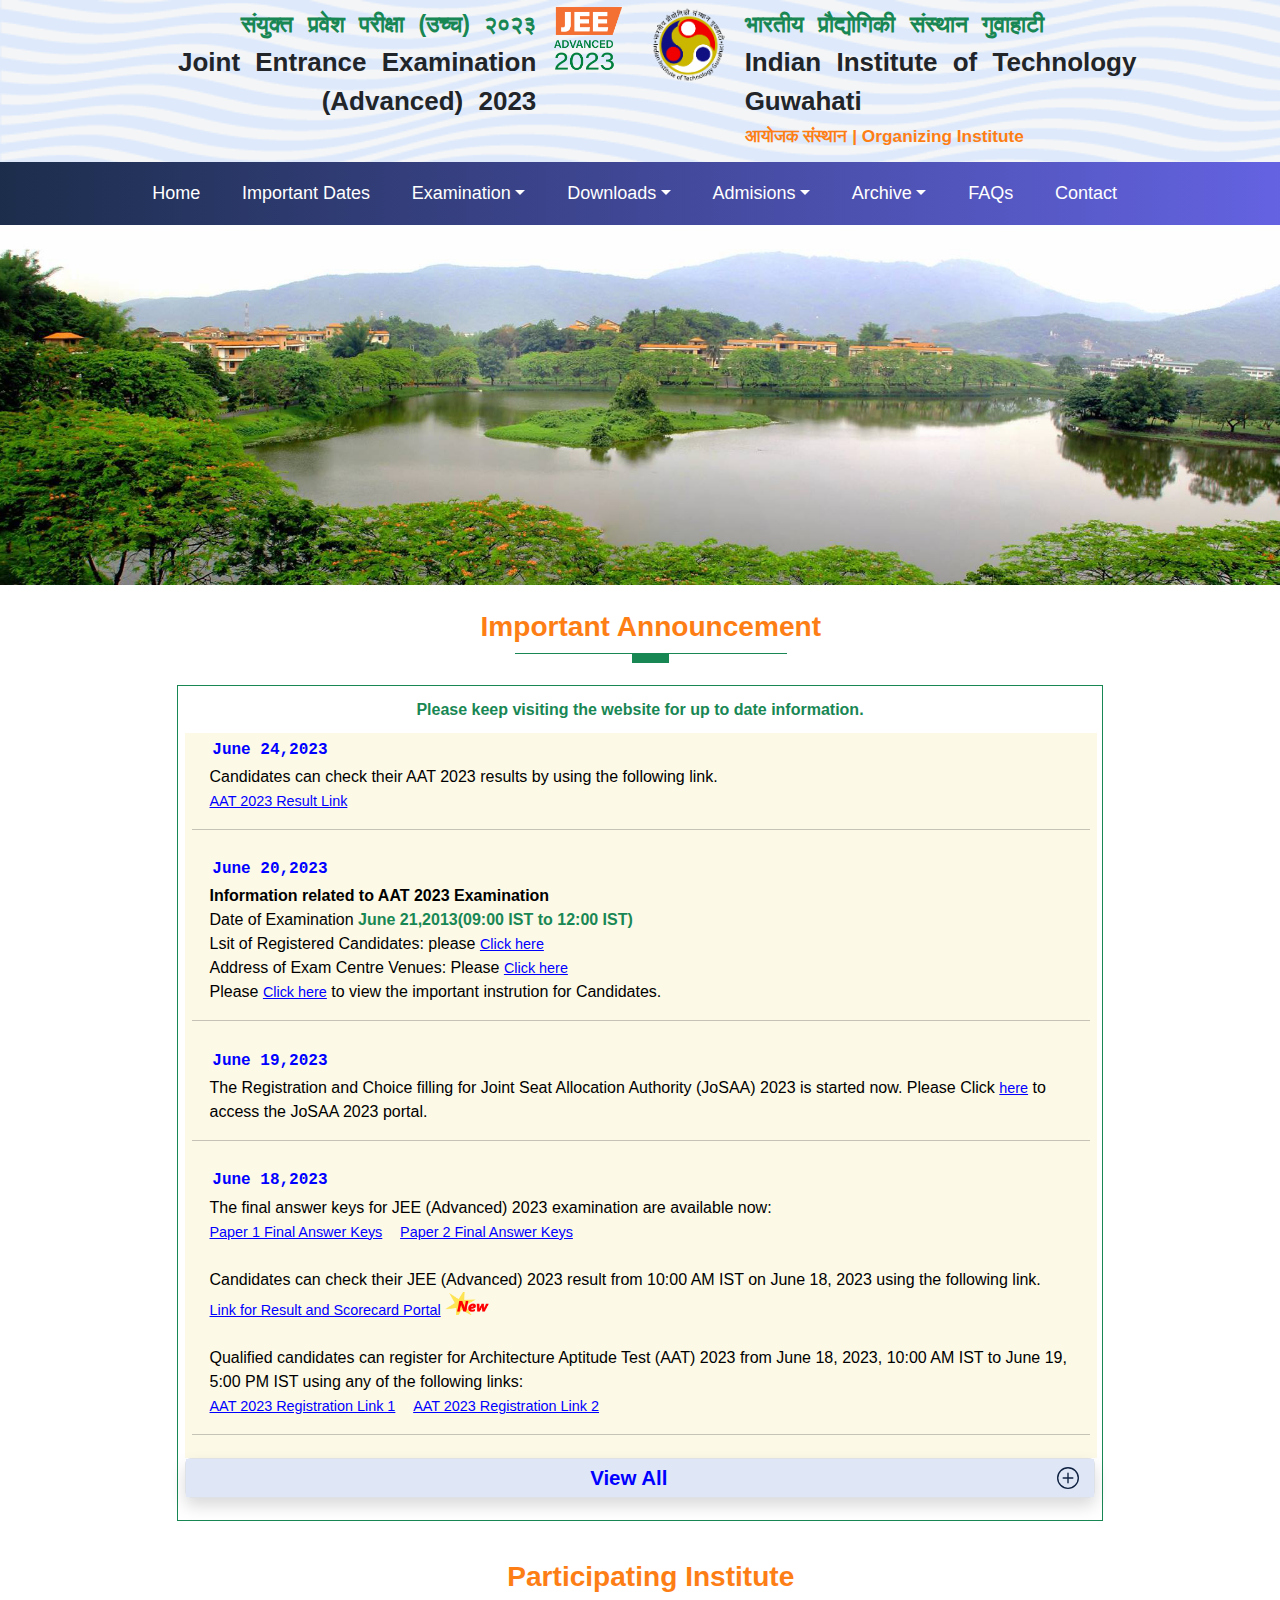
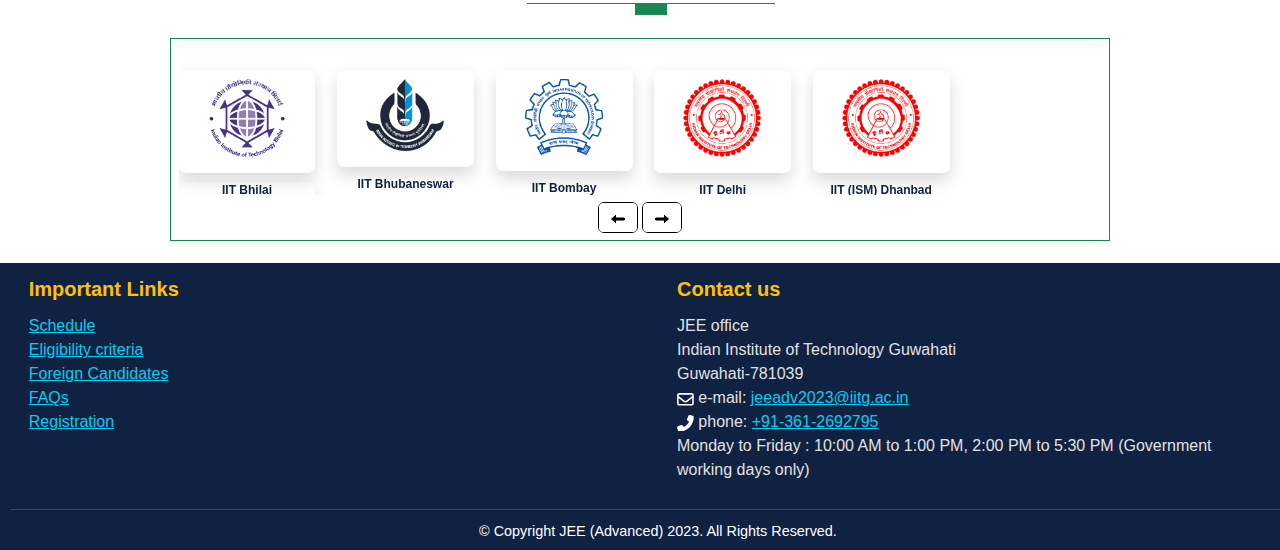
==== index.html @ 16ea44d3 "Add files via upload" ====
<!DOCTYPE html>
<html lang="en">
<head>
    <meta charset="UTF-8">
    <meta name="viewport" content="width=device-width, initial-scale=1.0">
    <title>JEE (Advanced) 2023</title>
    <link rel="icon" href="./assest/JEEAdv2023Logo.png">
    <link rel="stylesheet" href="home_date_contact.css" >
    <link rel="stylesheet" href="fontawesome.min.css">
    <!-- <link rel="stylesheet" href="style.css"> -->
</head>
<body>
    <section class="header">
        <div class="container container-bg">
            <div class="row row-1 pos">


                <div class="col-1">
                    <div class="col-1-ele">

                        <div class="col-11">
                            <div class="content">
                                <div class="row-content top">
                                    <span> संयुक्त प्रवेश परीक्षा (उच्च) २०२३ </span>
                                </div>
                                <div class="row-content bot">
                                    Joint Entrance Examination (Advanced) 2023
                                </div>
                                <div class="row-content-1 colour"><span></span></div>
                            </div>
                        </div>

                        <div class="header-logo flex-grow">
                            <img src="./assest/JEEAdv2023Logo.png" alt="Jee-Adv-2023" class="img-logo image-f">
                        </div>

                    </div>
                </div>



                <div class="col-1"> 
                    <div class="col-1-ele">
                        <div class="header-logo flex-grow">
                            <img src="./assest/iitg.png" alt="IIT Guwahati" class="img-logo image-f">
                        </div>

                        <div class="col-11">
                            <div class="content content-start">
                                <div class="row-content top">
                                    <span>भारतीय प्रौद्योगिकी संस्थान गुवाहाटी</span>
                                </div>
                                <div class="row-content bot">
                                    Indian Institute of Technology Guwahati
                                </div>
                                <div class="row-content-1 colour">
                                    <span>
                                        आयोजक संस्थान |
                                    </span>
                                    <span>
                                        Organizing Institute 
                                    </span>
                                </div>
                            </div>
                        </div>

                    </div>
                </div>


            </div>
        </div>
    </section>

<!-- navigation bar -->

    <nav class="navbar nav">
        <div class="container">
            <!-- <button>
                <span></span>
                <span>Menu</span>
            </button> -->

            <div class="navbar_element">
                <ul class="navbar_content">
                    <li class="nav-item no-drop">
                        <a href="./" role="link">Home</a>
                    </li>
                    <li class="nav-item no-drop">
                        <a href="./Important_dates." role="link">Important Dates</a>
                    </li>
                    <li  class="dropdown nav-item">
                        <a href="" role="link" class="drop-a">Examination</a>
                    </li>
                    <li  class="dropdown nav-item">
                        <a href="" role="link" class="drop-a">Downloads</a>
                    </li>
                    <li  class="dropdown nav-item">
                        <a href="" role="link"  class="drop-a">Admisions</a>
                    </li>
                    <li  class="dropdown nav-item">
                        <a href="" role="link"  class="drop-a">Archive</a>
                    </li>
                    <li class="nav-item">
                        <a href="" role="link">FAQs</a>
                    </li>
                    <li class="nav-item">
                        <a href="./contact" role="link">Contact</a>
                    </li>
                </ul>
            </div>
        </div>
    </nav>

    <!-- image -->
    <section class="iit-tour">
        <div class="iit-tour tour-img"></div>
    </section>

    <!-- announcement section-->
    <section class="announcement p">
        <div class="container1 con con2">

            <div class="row">
                <h4 class="container-text">Important Announcement</h4>
                <div class="underline"></div>
            </div>

            <div class="row center">
                <div class="col-2">
                    <div class="col-div pad bg-colour">


                        <div class="info-1 bold">
                            <p class="text-center">Please keep visiting the website for up to date information.</p>
                        </div>


                        <div class="pad info fa-square-check  fa-solid">
                            <span class="bold bg-span">June 24,2023</span>
                            <div class="announceent-info">
                                
                            Candidates can check their AAT 2023 results by using the following link. 
                            <br>
                            <a href="#" role="link" class="text-color">AAT 2023 Result Link</a>
                            </div>
                            <hr>
                        </div>


                        <div class="pad info fa-square-check  fa-solid">
                            <span class="bold bg-span">June 20,2023</span>
                            <div class="announceent-info">
                                <b>Information related to AAT 2023 Examination</b>
                                <br>Date of Examination
                                <span class="info-2-colour text-center bold">June 21,2013(09:00 IST to 12:00 IST)</span>
                                <br>Lsit of Registered Candidates: please
                                <a href="#"class="text-color">Click here</a>
                                <br>
                                Address of Exam Centre Venues: Please 
                                <a href=""class="text-color">Click here</a>
                                <br>
                                <div>Please
                                    <a href=""class="text-color">Click here</a>
                                    to view the important instrution for Candidates.
                                </div>
                            </div>
                            <hr>
                        </div>


                        <div class="pad info info fa-square-check  fa-solid">
                            <span class="bold bg-span">June 19,2023</span>
                            <div class="announceent-info">      
                        The Registration and Choice filling for Joint Seat Allocation Authority (JoSAA) 2023 is started now. Please Click
                                <a href="#" role="link"class="text-color">here</a>
                                to access the JoSAA 2023 portal.
                                <br>
                            </div>
                            <hr>
                        </div>


                        <div class="pad info info fa-square-check fa-solid">
                            <span class="bold bg-span">June 18,2023</span>
                            <div class="announceent-info">
                                The final answer keys for JEE (Advanced) 2023 examination are available now: 
                            <br>
                            <a href="#"class="text-color">Paper 1 Final Answer Keys</a>
                            &nbsp;&nbsp;
                            <a href="#"class="text-color">Paper 2 Final Answer Keys</a>
                            <br>
                            <br>
                            Candidates can check their JEE (Advanced) 2023 result from 10:00 AM IST on June 18, 2023 using the following link. 
                            <br>
                            <a href="#"class="text-color">Link for Result and Scorecard Portal</a>
                            <img src="./assest/new1.jpg" alt="NEW" class="new-img">
                            <br>
                            <br>
                            Qualified candidates can register for Architecture Aptitude Test (AAT) 2023 from June 18, 2023, 10:00 AM IST to June 19, 5:00 PM IST using any of the following links: 
                            <br>
                            <a href="#"class="text-color">AAT 2023 Registration Link 1</a>
                            &nbsp;&nbsp;
                            <a href="#"class="text-color">AAT 2023 Registration Link 2</a>
                            <br>
                            </div>
                            <hr>
                        </div>


                        <div class="blink">
                            <div class="blink-item"> 
                                <h2 class="blink-text">
                                    <button class="bold blink-content">
                                        <div class="text-color text-center bold view">View All</div>
                                    </button>
                                </h2>
                                <!-- <div></div> -->
                            </div>
                        </div>


                    </div>
                </div>
            </div>
        </div>
    </section>

    <!-- iit info -->
    <section class="announcement pb" id="ALL-iit">
        <div class="container1 con2 con">
            <div class="row">
                <h4 class="container-text">Participating Institute</h4>
                <div class="underline1"></div>
            </div>
            <div class="row center mar">
                <div class="col-2">
                    <div class=" row pad bg-colour img-div">
                        <div class="iit-img">
                            <div class="iit-img-inner">
                                <!--  ITEM 1-->
                                <div class="shift active">
                                    <div class="row text-center mg">
                                        
                                        <div class="colunm">
                                            <div class="portfolio-box ">
                                                <img src="./assest/iit logo/IITBhilai-p-500.png" loading="lazy" class="iit-image" alt="IIT Bhilai" title="IIT Bhilai">
                                            </div>
                                        
                                            <div class="portfolio-full">
                                                <a href="https://www.iitbhilai.ac.in/" target="_blank" class="iit-name">IIT Bhilai</a>
                                            </div>
                                        </div>
                                        <div class="colunm">
                                            <div class="portfolio-box ">
                                                <img src="./assest/iit logo/IITBBS-p-500.png" loading="lazy" class="iit-image" alt="IIT Bhubaneswar" title="IIT Bhubaneswar">
                                            </div>
                                        
                                            <div class="portfolio-full">
                                                <a href="https://www.iitbbs.ac.in/" target="_blank" class="iit-name">IIT Bhubaneswar</a>
                                            </div>
                                        </div>
                                        <div class="colunm">
                                            <div class="portfolio-box ">
                                                <img src="./assest/iit logo/iitB.png" loading="lazy" class="iit-image mx-auto d-block" alt="IIT Bombay" title="IIT Bombay">
                                            </div>
                                            
                                            <div class="portfolio-full">
                                                <a href="http://www.iitb.ac.in/" target="_blank" class="iit-name">IIT Bombay</a>
                                            </div>
    
                                        </div>
                                        <div class="colunm">
                                            <div class="portfolio-box ">
                                                <img src="./assest/iit logo/IITD-p-500.png" loading="lazy" class="iit-image" alt="IIT Delhi" title="IIT Delhi">
                                            </div>
                                        
                                            <div class="portfolio-full">
                                                <a href="http://www.iitd.ac.in/" target="_blank" class="iit-name">IIT Delhi</a>
                                            </div>
                                        </div>
                                        <div class="colunm">
                                            <div class="portfolio-box ">
                                                <img src="./assest/iit logo/IITD-p-500.png" loading="lazy" class="iit-image" alt="IIT ISM Dhanbad" title="IIT ISM Dhanbad">
                                            </div>
                                            
                                            <div class="portfolio-full">
                                                <a href="https://www.iitism.ac.in/" target="_blank" class="iit-name">IIT (ISM) Dhanbad</a>
                                            </div>
                                        </div>
                                        <div class="colunm">
                                            <div class="portfolio-box ">
                                                <img src="./assest/iit logo/IITDh-p-500.png" loading="lazy" class="iit-image" alt="IIT Dharwad" title="IIT Dharwad">
                                            </div>
    
                                            <div class="portfolio-full">
                                                <a href="https://www.iitdh.ac.in/" target="_blank" class="iit-name">IIT Dharwad</a>
                                            </div>
                                        </div>
                                    </div>
                                </div>
    
                                <!--  ITEM 2-->
                                <div class="shift">
                                    <div class="row  text-center mg">
                                        
                                        <div class="colunm">
                                            <div class="portfolio-box ">
                                                <img src="./assest/iit logo/Gandhinagar-p-500.png" loading="lazy" class="iit-image" alt="IIT Gandhinagar" title="IIT Gandhinagar">
                                            </div>
    
                                            <div class="portfolio-full">
                                                <a href="https://www.iitgn.ac.in/" target="_blank" class="iit-name">IIT Gandhinagar</a>
                                            </div>
                                        </div>
                                        <div class="colunm">
                                            <div class="portfolio-box ">
                                                <img src="./assest/iit logo/IITGoa-p-500.png" loading="lazy" class="iit-image" alt="IIT Goa" title="IIT Goa">
                                            </div>
    
                                            <div class="portfolio-full">
                                                <a href="https://www.iitgoa.ac.in/" target="_blank" class="iit-name">IIT Goa</a>
                                            </div>
                                        </div>
                                        <div class="colunm">
                                            <div class="portfolio-box ">
                                                <img src="./assest/iit logo/IITG_logo-p-500.png" loading="lazy" class="iit-image" alt="IIT Guwahati" title="IIT Guwahati">
                                            </div>
    
                                            <div class="portfolio-full">
                                                <a href="https://www.iitg.ac.in/" target="_blank" class="iit-name">IIT Guwahati</a><br><span>(Organizing Institute)</span>
                                            </div>
                                        </div>
                                        <div class="colunm">
                                            <div class="portfolio-box ">
                                                <img src="./assest/iit logo/IITH-p-500.png" loading="lazy" class="iit-image" alt="IIT Hyderabad" title="IIT Hyderabad">
                                            </div>
    
                                            <div class="portfolio-full">
                                                <a href="https://www.iith.ac.in/" target="_blank" class="iit-name">IIT Hyderabad</a>
                                            </div>
                                        </div>
                                        <div class="colunm">
                                            <div class="portfolio-box ">
                                                <img src="./assest/iit logo/IITI-p-500.png" loading="lazy" class="iit-image" alt="IIT Indore" title="IIT Indore">
                                            </div>
    
                                            <div class="portfolio-full">
                                                <a href="https://www.iiti.ac.in/" target="_blank" class="iit-name">IIT Indore</a>
                                            </div>
                                        </div>
                                        <div class="colunm">
                                            <div class="portfolio-box  "> <img src="./assest/iit logo/IITJMU-p-500.png" loading="lazy" class="iit-image" alt="IIT Jammu" title="IIT Jammu">
                                            </div>
                                            
                                            <div class="portfolio-full">
                                                <a href="https://www.iitjammu.ac.in/" target="_blank" class="iit-name">IIT Jammu</a>
                                            </div>
                                        </div>
    
                                    </div>
                                </div>
    
                                <!--  ITEM 3-->
                                <div class="shift">
                                    <div class="row  text-center mg">
                                        
                                        <div class="colunm">
                                            <div class="portfolio-box ">
                                                <img src="./assest/iit logo/IITJ-p-500.png" loading="lazy" class="iit-image" alt="IIT Jodhpur" title="IIT Jodhpur">
                                            </div>
                                            
                                            <div class="portfolio-full">
                                                <a href="http://www.iitj.ac.in/" target="_blank" class="iit-name">IIT Jodhpur</a>
                                            </div>
                                        </div>
                                        <div class="colunm">
                                            <div class="portfolio-box ">
                                                <img src="./assest/iit logo/IITK-p-500.png" loading="lazy" class="iit-image" alt="IIT Kanpur" title="IIT Kanpur">
                                            </div>
                                            
                                            <div class="portfolio-full">
                                                <a href="https://www.iitk.ac.in/" target="_blank" class="iit-name">IIT Kanpur</a>
                                            </div>
                                        </div>
                                        <div class="colunm">
                                            <div class="portfolio-box ">
                                                <img src="./assest/iit logo/IITKGP-p-500.png" loading="lazy" class="iit-image" alt="IIT Kharagpur" title="IIT Kharagpur">
                                            </div>
                                            
                                            <div class="portfolio-full">
                                                <a href="http://www.iitkgp.ac.in/" target="_blank" class="iit-name">IIT Kharagpur</a>
                                            </div>
                                        </div>
                                        <div class="colunm">
                                            <div class="portfolio-box ">
                                                <img src="./assest/iit logo/IITM-p-500.png" loading="lazy" class="iit-image" alt="IIT Madras" title="IIT Madras">
                                            </div>
                                            
                                            <div class="portfolio-full">
                                                <a href="https://www.iitm.ac.in/" target="_blank" class="iit-name">IIT Madras</a>
                                            </div>
                                        </div>
                                        <div class="colunm">
                                            <div class="portfolio-box ">
                                                <img src="./assest/iit logo/IITMandi-p-500.png" loading="lazy" class="iit-image" alt="IIT Mandi" title="IIT Mandi">
                                            </div>
                                            
                                            <div class="portfolio-full">
                                                <a href="https://www.iitmandi.ac.in/" target="_blank" class="iit-name">IIT Mandi</a>
                                            </div>
                                        </div>
                                        <div class="colunm">
                                            <div class="portfolio-box ">
                                                <img src="./assest/iit logo/IITPKD-p-500.png" loading="lazy" class="iit-image" alt="IIT Palakkad" title="IIT Palakkad">
                                            </div>
                                            
                                            <div class="portfolio-full">
                                                <a href="https://www.iitpkd.ac.in/" target="_blank" class="iit-name">IIT Palakkad</a>
                                            </div>
                                        </div>
                                    </div>
                                </div>
    
                                <!--  ITEM 4-->
                                <div class="shift">
                                    <div class="row  text-center mg">
                                        
                                        <div class="colunm">
                                            <div class="portfolio-box ">
                                                <img src="./assest/iit logo/IITP-p-500.png" loading="lazy" class="iit-image" alt="IIT Patna" title="IIT Patna">
                                            </div>
                                            
                                            <div class="portfolio-full">
                                                <a href="https://www.iitp.ac.in/" target="_blank" class="iit-name">IIT Patna</a>
                                            </div>
                                        </div>
                                        <div class="colunm">
                                            <div class="portfolio-box ">
                                                <img src="./assest/iit logo/IITR-p-500.png" loading="lazy" class="iit-image" alt="IIT Roorkee" title="IIT Roorkee">
                                            </div>
                                            
                                            <div class="portfolio-full">
                                                <a href="https://www.iitr.ac.in/" target="_blank" class="iit-name">IIT Roorkee</a>
                                            </div>
                                        </div>
                                        <div class="colunm">
                                            <div class="portfolio-box ">
                                                <img src="./assest/iit logo/IITRPR-p-500.png" loading="lazy" class="iit-image" alt="IIT Ropar" title="IIT Ropar">
                                            </div>
                                            
                                            <div class="portfolio-full">
                                                <a href="https://www.iitrpr.ac.in/" target="_blank" class="iit-name">IIT Ropar</a>
                                            </div>
                                        </div>
                                        <div class="colunm">
                                            <div class="portfolio-box ">
                                                <img src="./assest/iit logo/IITTP-p-500.png" loading="lazy" class="iit-image" alt="IIT Tirupati" title="IIT Tirupati">
                                            </div>
                                            
                                            <div class="portfolio-full">
                                                <a href="https://www.iittp.ac.in/" target="_blank" class="iit-name">IIT Tirupati</a>
                                            </div>
                                        </div>
                                        <div class="colunm">
                                            <div class="portfolio-box ">
                                                <img src="./assest/iit logo/IITBHU-p-500.png" loading="lazy" class="iit-image" alt="IIT Banaras Hindu University" title="IIT Banaras Hindu University">
                                            </div>
    
                                            <div class="portfolio-full">
                                                <a href="https://iitbhu.ac.in/" target="_blank" class="iit-name">IIT (BHU) Varanasi</a>
                                            </div>
                                        </div>
                                    </div>
                                </div>
    
                            </div>
                            <div class="arr text-center">
                                <button class="button">
                                    <img src="./assest/left-long-solid.svg" alt="" style="width: 13.5px; height: 14px; vertical-align: middle;">
                                </button>
                                <button class="button">
                                    <img src="./assest/right-long-solid.svg" alt="" style="width: 13.5px; height: 14px; vertical-align: middle;">
                                </button>
                            </div>
                        </div>
                    </div>
                </div>
            </div>
        </div>
    </section>


    <!-- footer -->
    <section class="footer"> 
        <div class="container" style="background-color: #102242;">
            <div class="row a">
                <div class="pad colunm1">
                    <div class="footer-con bold">Important Links</div>
                    <div class="fotter-con a">
                        <a href="#" class="footer-text">Schedule</a>
                        <br>
                        <a href="#" class="footer-text">Eligibility criteria</a>
                        <br>
                        <a href="#" class="footer-text">Foreign Candidates</a>
                        <br>
                        <a href="#" class="footer-text">FAQs</a>
                        <br>
                        <a href="#" class="footer-text">Registration</a>
                    </div>
                </div>
                <div class="pad colunm1">
                    <div class="footer-con bold">Contact us</div>
                 <div class="fotter-con2">
                    JEE office
                    <br>
                    Indian Institute of Technology Guwahati
                    <br>
                    Guwahati-781039
                    <br>
                    <span>
                        <svg class="svg" xmlns="http://www.w3.org/2000/svg" height="1em" viewBox="0 0 512 512"><path d="M64 112c-8.8 0-16 7.2-16 16v22.1L220.5 291.7c20.7 17 50.4 17 71.1 0L464 150.1V128c0-8.8-7.2-16-16-16H64zM48 212.2V384c0 8.8 7.2 16 16 16H448c8.8 0 16-7.2 16-16V212.2L322 328.8c-38.4 31.5-93.7 31.5-132 0L48 212.2zM0 128C0 92.7 28.7 64 64 64H448c35.3 0 64 28.7 64 64V384c0 35.3-28.7 64-64 64H64c-35.3 0-64-28.7-64-64V128z"/></svg>
                        e-mail:
                    </span>
                    <a href="#" class="footer-text">jeeadv2023@iitg.ac.in</a>
                    <br>
                    <span>
                        <svg class="svg" xmlns="http://www.w3.org/2000/svg" height="1em" viewBox="0 0 512 512"><!--! Font Awesome Free 6.4.2 by @fontawesome - https://fontawesome.com License - https://fontawesome.com/license (Commercial License) Copyright 2023 Fonticons, Inc. --><path d="M347.1 24.6c7.7-18.6 28-28.5 47.4-23.2l88 24C499.9 30.2 512 46 512 64c0 247.4-200.6 448-448 448c-18 0-33.8-12.1-38.6-29.5l-24-88c-5.3-19.4 4.6-39.7 23.2-47.4l96-40c16.3-6.8 35.2-2.1 46.3 11.6L207.3 368c70.4-33.3 127.4-90.3 160.7-160.7L318.7 167c-13.7-11.2-18.4-30-11.6-46.3l40-96z"/></svg>
                        phone:
                    </span>
                    <span class="footer-text">+91-361-2692795</span>
                    <br>
                    <span style="font-size: 1rem;">Monday to Friday : 10:00 AM to 1:00 PM, 2:00 PM to 5:30 PM
                        (Government working days only)
                    </span>
                 </div>
               </div>
           </div>
           <hr class="break ">
           <div class="row a">
           <div class="pad last text-center">
            © Copyright JEE (Advanced) 2023. All Rights Reserved.
           </div>
           </div>
        </div>
    </section>
</body>
</html>
---- home_date_contact.css ----
* {
  scroll-behavior: smooth;
  margin: 0;
  padding: 0;
}

body {
  margin: 0;
  font-family: "Segoe UI", "Helvetica Neue", sans-serif;
  font-size: 1rem;
  font-weight: 400;
  line-height: 1.5;
  color: #212529;
  background-color: #fff;
  overflow-x: hidden;
  height: 100%;
  width: 100%;
}

.header {
  background-color: rgb(222, 234, 252);
  height: 10.134rem;
}

.container, .container1{
  width: 100%;
  padding-right: calc(1.35rem * 0.5);
  padding-left: calc(1.35rem * 0.5);
  margin-right: auto;
  margin-left: auto;
}

.container-bg {
  background-image: url(./assest/JEEAdv2023Background.png);
  background-repeat: repeat;
  background-size: cover;
  position: relative;
  height: 100%;
}

.row {
  display: flex;
  flex-wrap: wrap;
  margin-top: 0;
  margin-right: calc(-0.5 *1.35rem);
  margin-left: calc(-0.5 * 1.35rem);
}

.row-1 {
  width: 100%;
}

.pos {
  position: static !important;
}

.row > * {
  max-width: 100%;
  padding: 0 0.675rem;
  margin-top: 0;
  width: 100%;
  flex-shrink: 0;

}

.col-1 {
  flex: 0 0 auto;
  width: 48.023%;
}

.col-1-ele {
  flex-direction: row !important;
  display: flex !important;
  margin-bottom: 0.45rem;
  height: 96.123%;
}

.col-11 {
  text-align: right !important;
  flex-grow: 1 !important;
  padding: 0 0.9rem;
}

.row-content {
  font-size: 1.625rem;
  font-weight: 600;
  word-spacing: 0.5rem;
}

.top {
  margin-top: 0.225rem;
}

.row-content span {
  font-size: 1.45rem;
  font-family: "Mukta", sans-serif;
  color: #198754;
}

.bot {
  margin-bottom: 0.225rem;
}

.row-content-1 {
  font-size: 1.08rem;
  font-weight: 600;
  font-family: "Mukta", sans-serif;
}

.colour {
  color: #fd7e14; 
}

.header-logo {
  text-align: center !important;
  padding: 0.225rem;
  margin-top: 0.225rem;
}

.img-logo {
  max-height: 4.95rem;
  position: relative;
  width: auto;
  vertical-align: middle;
}

.image-f {
  max-width: 100%;
  height: auto;
}

.flex-grow {
  flex-grow: 4;
}

.content-start {
  text-align: left !important;
}

.navbar{
  background: linear-gradient(to right, rgba(16, 34, 66, 0.95), rgba(92, 90, 224, 0.95));
  flex-wrap: nowrap;
  justify-content: flex-start;
}

.nav{
  position: relative;
  display: flex;
  flex-wrap: wrap;
  align-items: center;
  justify-content: space-between;
  padding: 0.45rem 0;
}

.navbar .container{
  display: flex;
  flex-wrap: inherit;
  align-items: center;
  justify-content: space-between;
  padding-right: 0.675rem;
  padding-left: 0.675rem;
  margin-right: auto;
  margin-left: auto;
}

.navbar_element{
  display: flex;
  flex-basis: auto;
  flex-grow: 1;
  align-items: center;
}
.navbar_content{
  flex-direction: row;
  flex-grow: 1;
  font-size: 1.125rem;
  padding: 0.225rem 0.9rem 0.225rem 0.225rem ;
  justify-content: center;
}

.navbar ul{
  display: flex;
  margin-bottom:0;
  list-style: none;
}

.navbar li{
  padding: 0 0.63rem;
}

.no-drop{
  border-radius: 0.375rem;
}

.nav-item{
  margin-left: 0.225rem;
  margin-right: 0.225rem;
}

li{
  display: list-item;
  text-align: -webkit-match-parent;
}

.navbar li a{
  color: #fff;
  text-transform: capitalize !important;
  font-weight: 500;
  display: block;
  padding: 0.45rem; 
  text-decoration: none;
}

.drop-a::after{
  display: inline-block;
  margin-left: 0.255em;
  vertical-align: 0.255em;
  content: "";
  border-top: 0.3em solid;
  border-right: 0.3em solid transparent;
  border-bottom: 0;
  border-left: 0.3em solid transparent;
}

.iit-tour{
  min-height: 40vh;
  background-image: url(./assest/iitg_view.png);
  background-size: cover;
  background-repeat: no-repeat;
  position: relative;
  padding: 0;
  margin: 0;
}

.tour-img{
  display: flex !important;
  align-items: center !important;
  justify-content: center !important;
}

.p{
  padding-bottom: 0.9rem !important;
}

.con{
  padding-left: 0.45rem !important;
  padding-right: 0.45rem !important;
}

.con2{
  width: 946.500px;
}

.container-text{
  color: #fd7e14;
  font-weight: 600;
  text-align: center;
  margin-bottom: 0.54rem;
  margin-top: 1.575rem;
  font-size: calc(1.179rem + 0.72vw);
}

h4{
  line-height: 1.2;
}

.underline::before{
  width: 17rem;
  content: "";
  height: 0.1rem;
  display: block;
  margin: 0 auto;
  background-color: #198754;
}

.underline::after{
  content: "";
  background-color: #198754;
  width: 2.3rem;
  display: block;
  height: 0.1rem;
  padding-top: 0.45rem;
  margin-bottom: 0.9rem !important;
  margin: 0 auto;
}

.center{
  text-align: center;
  margin-top: 0.45rem;
  margin-left: 0;
  margin-right: 0;
  justify-content: center;
}

.col-2{
  width: 926.250px;
}

.col-div{
  font-size: 1rem !important;
  text-align: left !important;
  font-weight: 300;
  line-height: 1.2;
}

.pad{
  padding: 0.45rem !important;
}

.bg-colour{
  border-color: rgba(25, 135, 84, 1) !important;
  border : 1.2px solid #dee2e6;
}

.info-1{
  padding: 0 0.45rem;
  margin: 0.45rem 0;
}

.bold{
  font-weight: 700 !important;
}

.text-center{
  color: rgba(25, 135, 84, 1);
  text-align: center !important;
}

p{
  margin-top: 0;
  margin-bottom: 0.9rem;
}

.info{
  background-color: rgba(225, 193, 7, 0.1);
  width: 897.917px;
}

.fa-solid{
  font-weight: 900;
}

.bg-span{
  color: blue;
  padding: 0 0.225rem;
  font-family: SFMono-Regular, Menlo, Monaco, Consolas, "Liberation Mono", "Courier New", monospace;
}

.announceent-info{
  padding: 0.45rem 1.08rem 0 1.08rem;
  color: black;
  font-family: Arial, Helvetica, sans-serif;
  font-weight: 400;
  line-height: 1.5rem;
}

.text-color{
  color: blue !important;
  font-weight: 500;
  font-size: 0.9rem;
}
hr{
  margin: 1rem 0;
  color: inherit;
  border: 0;
  border-top: 1px solid;
  opacity: 0.25;
}

.new-img{
  min-height: 0.9rem;
  height: 1.45rem;
  max-width: 100%;
}

.blink-item{
  background-color: rgba(225, 225, 225, 0.1);
  margin-bottom: 0.9rem;
  color: #102242;
  border: 1px solid #dee2e6;
  box-shadow: 0 0.5rem 1rem rgba(0, 0, 0, 0.15) !important;
}

.blink-text{
  margin-bottom: 0;
  font-size: calc(1.325rem + 0.9vw);
}

h2{
  margin-top: 0;
  margin-bottom: 0.5rem;
  font-weight: 500;
  line-height: 1.2;
}

.blink-item:last-of-type{
  border-bottom-right-radius: 0.375rem;
  border-bottom-left-radius: 0.375rem;
}

.blink-item:first-of-type{
  border-top-left-radius: 0.375rem;
  border-top-right-radius: 0.375rem;
}

.blink-content{
  position: relative;
  display: flex;
  cursor: pointer;
  align-items: center;
  width: 100%;
  padding: 0.45rem 0.9rem;
  font-size: 1rem;
  color: #102242;
  background-color: #dfe7f6;
  border: 0;
  transition: color 0.15s ease-in-out, background-color 0.15s ease-in-out, border-color 0.15s ease-in-out, box-shadow 0.15s ease-in-out, border-radius 0.15s ease;
}

.view{
  font-size: 1.28rem;
  width: 100%;
  font-weight: 800 !important;
  animation: blink 3.5s  infinite;
}

@keyframes blink{
  0% { opacity: 1; }
  30% { opacity: 1; }
  40% { opacity: 0; }
  70% { opacity: 0; }
  80% { opacity: 1; }
  100% { opacity: 1; }
}

.blink-content::after{
  flex-shrink: 0;
  width: 1.4rem;
  height: 1.4rem;
  margin-left: auto;
  content: "";
  background-image: url(./assest/download.svg);
  background-repeat: no-repeat;
  background-size: 1.4rem;
}

.pb{
  padding-bottom: 1.35rem;
}
.underline1::before{
  content: "";
  height: 0.07rem;
  display: block;
  margin: 0 auto;
  background-color: #198754;
  width: 15.5rem;
}
.underline1::after{
  content: "";
  width: 2rem;
  padding-top: 0.5rem;
  height: 0.2rem;
  display: block;
  margin: 0 auto;
  margin-bottom: 1rem;
  background-color: #198754;
}

.mar{
  margin-left: 0.9rem;
  margin-right: 0.9rem;
}

.img-div{
  align-items: center;
  align-content: center;
  justify-content: center;
}

.iit-img{
  position: relative;
}

.iit-img-inner{
  position: relative;
  width: 100%;
  overflow: hidden;
  height: 148.42px;
}

.arr{
  margin-top: 0.45rem !important;
}

button{
  margin: 0;
}

.button{
  cursor: pointer;
  font-weight: 900;
  font-family: "Font Awesome 6 Free";
  font-size: 0.9rem;
  padding: 0.375rem 0.75rem;
  color: #102242;
  text-align: center;
  mix-blend-mode: hard-light;
  text-decoration: none;
  border: 1px solid #000000;
  border-radius: 0.375rem;
}

.shift{
  position: relative;
  display: none;
  float: left;
  width: 100%;
  margin-right: -100%;
  backface-visibility: hidden;
  transition: transform 0.6s ease-in-out;
}

.shift.active{
  display: block;
  opacity: 1;
}

.mg{
  margin-top: 1.45rem;
  margin-bottom: 0.9rem;
}

.colunm{
  margin-bottom: 0.45rem;
  flex: 0 0 auto;
  width: 14.5%;
  height: 104.92px;
}

.portfolio-box{
  position: relative;
  height: auto;
  max-width: 100%;
  overflow: hidden;
  margin-bottom: 0.5rem;
  text-align: center;
  border-radius: 0.45rem !important;
  box-shadow: 0 0.45rem 1rem rgba(0, 0, 0, 0.15);
}

.portfolio-box img{
  width: 60%;
  transform: scale(0.95);
  height: auto;
  padding: 0.45rem;
}

.iit-image{
  max-width: 100%;
}

.portfolio-full{
  text-align: center;
  font-size: 0.75rem;
  font-weight: bold;
  color: rgba(16, 34, 66, 0.75);
}

.portfolio-full a{
  text-decoration: none;
  color: #102242;
}

.iit-img-inner::after{
  display: block;
  clear: both;
  content: "";
}

.footer{
  padding: 0;
  margin: 0;
  height: auto;
}

.a{
  color: rgba(225, 225, 225, 1) !important;
}

.colunm1{
  width: 48.70%;
  flex: 0 0 auto;
}

.footer-con{
  color: rgba(255, 193, 7, 1);
  font-size: 1.25rem;
  padding: 0.225rem 1.35rem;
  margin-bottom: 0.45rem;
}

.fotter-con{
  padding: 0 1.35rem;
}

.footer-text{
  color: rgba(13, 202, 240, 1);
  text-decoration: underline;
  cursor: pointer;
}

.fotter-con2{
  text-align: left;
  padding: 0 1.35rem 0.2235rem;
}

.svg{
  width: 16.88px; 
  height: 16.67px; 
  vertical-align: middle;
  fill: white;
}

.break{
  margin-bottom: 0.25rem;
  color: rgba(255, 193, 7, 1);
  border-color: rgba(255, 193, 7, 1) !important;
}

.last{
  font-weight: 400;
  font-size: 0.9rem;
  color: white !important;
}

/* .portfolio-box img{
  transition: transform .5s ease-in-out;
}

.portfolio-box:hover img{
  transition-duration: 2.5s;
  transform: scale(2);
} */

.portfolio-box:hover img {
  animation: zoomInOut 3s ease-in-out infinite;
}

@keyframes zoomInOut {
  0% {
    transform: scale(1);
  }
  10%{
    transform: scale(1.2);
  }
  20%{
    transform: scale(1.4);
  }
  30%{
    transform: scale(1.6);
  }
  40%{
    transform: scale(1.8);
  }
  50% {
    transform: scale(2);
  }
  60%{
    transform: scale(1.8);
  }
  70%{
    transform: scale(1.6);
  }
  80%{
    transform: scale(1.4);
  }
  90%{
    transform: scale(1.2);
  }
  100% {
    transform: scale(1);
  }
}
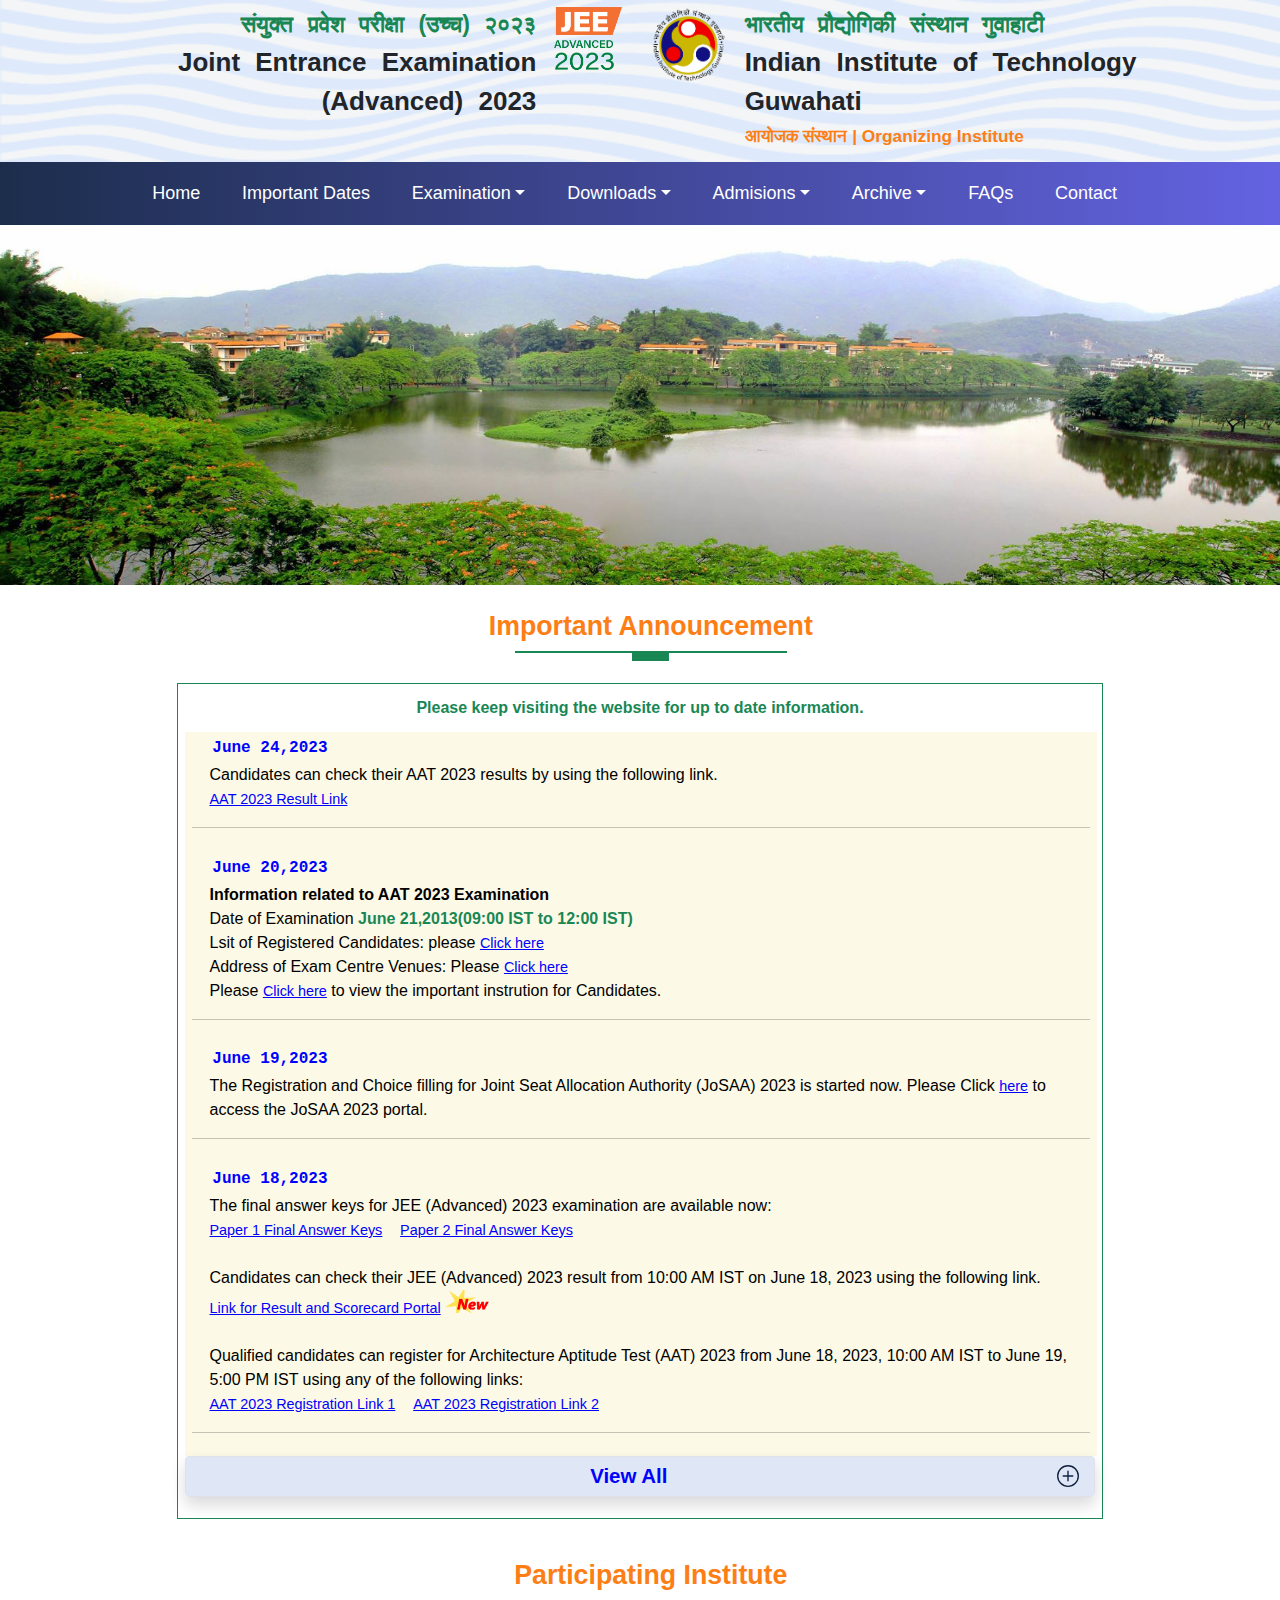
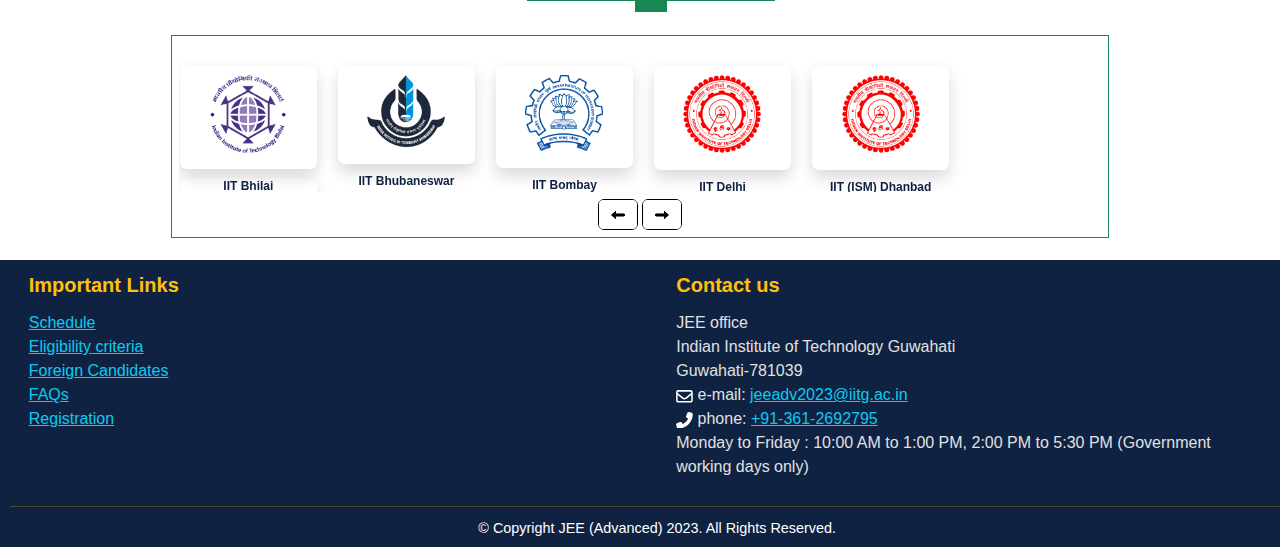
==== commit df7b6dc7: "Add files via upload" ====
--- a/index.html
+++ b/index.html
@@ -84,10 +84,12 @@
             <div class="navbar_element">
                 <ul class="navbar_content">
                     <li class="nav-item no-drop">
-                        <a href="./" role="link">Home</a>
+                        <a href="./index" role="link">Home</a> 
+                        <!-- fro git hub only ./   -->
                     </li>
                     <li class="nav-item no-drop">
-                        <a href="./Important_dates." role="link">Important Dates</a>
+                        <a href="./Important_dates" role="link">Important Dates</a>
+                        <!-- fro git hub only ./Important_dates   -->
                     </li>
                     <li  class="dropdown nav-item">
                         <a href="" role="link" class="drop-a">Examination</a>
@@ -106,6 +108,7 @@
                     </li>
                     <li class="nav-item">
                         <a href="./contact" role="link">Contact</a>
+                        <!-- fro git hub only ./Contact   -->
                     </li>
                 </ul>
             </div>
--- a/home_date_contact.css
+++ b/home_date_contact.css
@@ -24,8 +24,8 @@
 
 .container, .container1{
   width: 100%;
-  padding-right: calc(1.35rem * 0.5);
-  padding-left: calc(1.35rem * 0.5);
+  padding-right: 0.625rem;
+  padding-left: 0.625rem;
   margin-right: auto;
   margin-left: auto;
 }
@@ -42,8 +42,8 @@
   display: flex;
   flex-wrap: wrap;
   margin-top: 0;
-  margin-right: calc(-0.5 *1.35rem);
-  margin-left: calc(-0.5 * 1.35rem);
+  margin-right: -0.625rem;
+  margin-left: -0.625rem;
 }
 
 .row-1 {
@@ -256,7 +256,7 @@
   text-align: center;
   margin-bottom: 0.54rem;
   margin-top: 1.575rem;
-  font-size: calc(1.179rem + 0.72vw);
+  font-size: 1.670rem;
 }
 
 h4{
@@ -382,7 +382,6 @@
 
 .blink-text{
   margin-bottom: 0;
-  font-size: calc(1.325rem + 0.9vw);
 }
 
 h2{
@@ -392,14 +391,8 @@
   line-height: 1.2;
 }
 
-.blink-item:last-of-type{
-  border-bottom-right-radius: 0.375rem;
-  border-bottom-left-radius: 0.375rem;
-}
-
-.blink-item:first-of-type{
-  border-top-left-radius: 0.375rem;
-  border-top-right-radius: 0.375rem;
+.blink-item{
+  border-radius: 4px;
 }
 
 .blink-content{
@@ -413,7 +406,6 @@
   color: #102242;
   background-color: #dfe7f6;
   border: 0;
-  transition: color 0.15s ease-in-out, background-color 0.15s ease-in-out, border-color 0.15s ease-in-out, box-shadow 0.15s ease-in-out, border-radius 0.15s ease;
 }
 
 .view{
@@ -679,4 +671,4 @@
   100% {
     transform: scale(1);
   }
-}+}
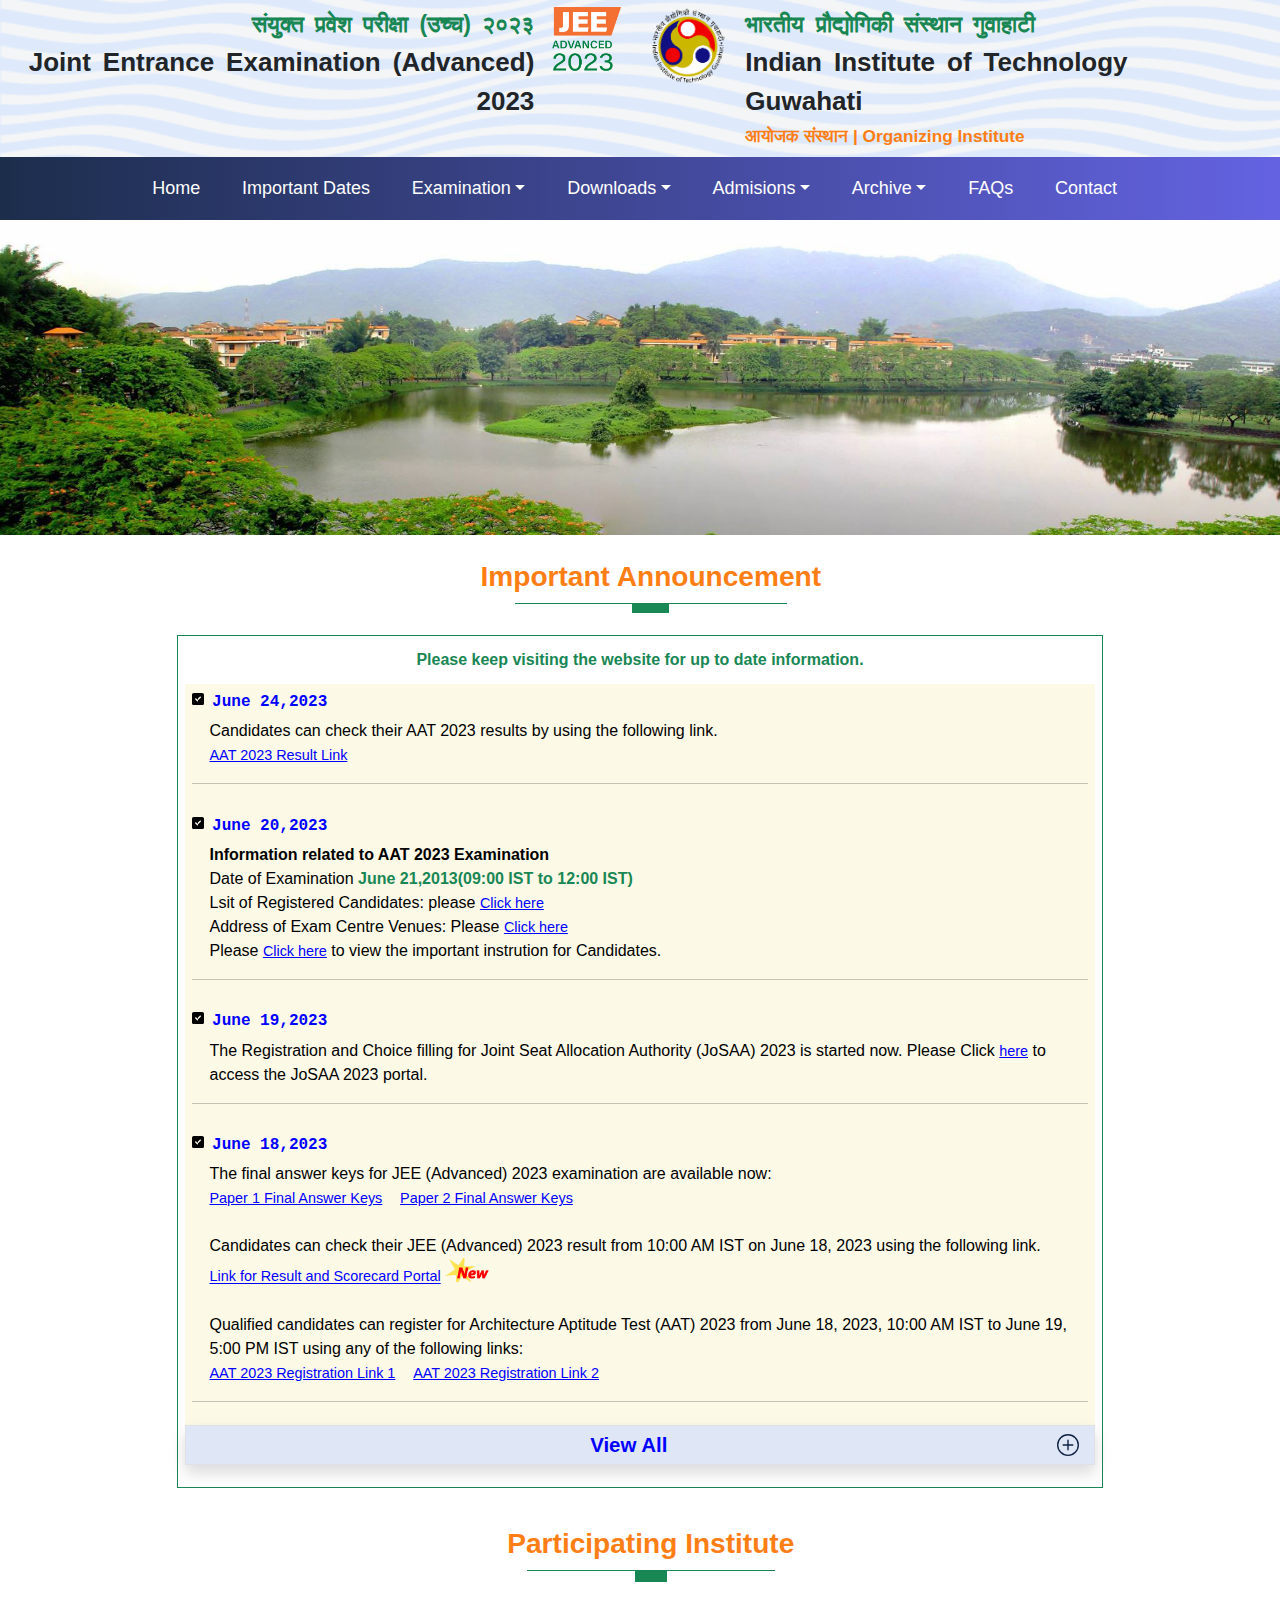
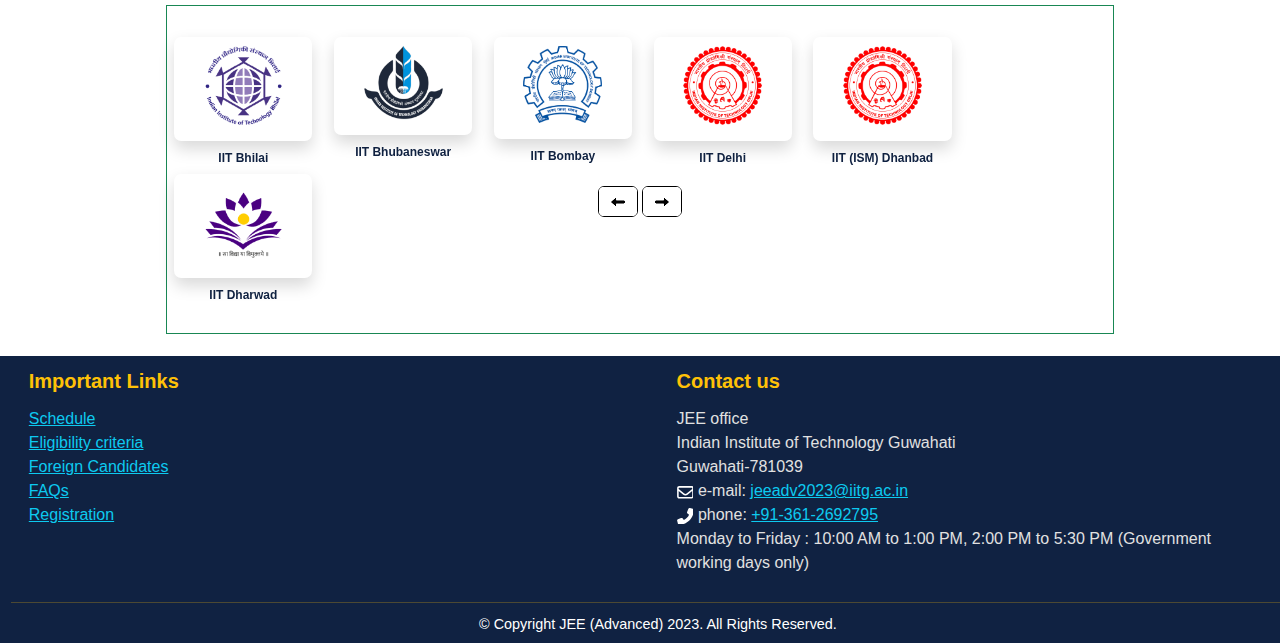
==== commit f8b6fbeb: "Add files via upload" ====
--- a/index.html
+++ b/index.html
@@ -7,6 +7,7 @@
     <link rel="icon" href="./assest/JEEAdv2023Logo.png">
     <link rel="stylesheet" href="home_date_contact.css" >
     <link rel="stylesheet" href="fontawesome.min.css">
+    <link rel="stylesheet" href="media.css">
     <!-- <link rel="stylesheet" href="style.css"> -->
 </head>
 <body>
@@ -16,7 +17,7 @@
 
 
                 <div class="col-1">
-                    <div class="col-1-ele">
+                    <div class="col-1-ele mcol-1-ele">
 
                         <div class="col-11">
                             <div class="content">
@@ -76,15 +77,17 @@
 
     <nav class="navbar nav">
         <div class="container">
-            <!-- <button>
-                <span></span>
-                <span>Menu</span>
-            </button> -->
+            <button class="menu">
+                <span >
+                    <svg class="menu-icon" xmlns="http://www.w3.org/2000/svg" height="1em" viewBox="0 0 448 512"><path d="M0 96C0 78.3 14.3 64 32 64H416c17.7 0 32 14.3 32 32s-14.3 32-32 32H32C14.3 128 0 113.7 0 96zM0 256c0-17.7 14.3-32 32-32H416c17.7 0 32 14.3 32 32s-14.3 32-32 32H32c-17.7 0-32-14.3-32-32zM448 416c0 17.7-14.3 32-32 32H32c-17.7 0-32-14.3-32-32s14.3-32 32-32H416c17.7 0 32 14.3 32 32z"/></svg>
+                </span>
+                <span style="height: 20px; width: 38.29px; display: inline-block;">Menu</span>
+            </button>
 
             <div class="navbar_element">
                 <ul class="navbar_content">
                     <li class="nav-item no-drop">
-                        <a href="./index" role="link">Home</a> 
+                        <a href="./" role="link">Home</a> 
                         <!-- fro git hub only ./   -->
                     </li>
                     <li class="nav-item no-drop">
@@ -139,7 +142,7 @@
                         </div>
 
 
-                        <div class="pad info fa-square-check  fa-solid">
+                        <div class="pad info check  ">
                             <span class="bold bg-span">June 24,2023</span>
                             <div class="announceent-info">
                                 
@@ -151,7 +154,7 @@
                         </div>
 
 
-                        <div class="pad info fa-square-check  fa-solid">
+                        <div class="pad info check ">
                             <span class="bold bg-span">June 20,2023</span>
                             <div class="announceent-info">
                                 <b>Information related to AAT 2023 Examination</b>
@@ -172,7 +175,7 @@
                         </div>
 
 
-                        <div class="pad info info fa-square-check  fa-solid">
+                        <div class="pad info check  ">
                             <span class="bold bg-span">June 19,2023</span>
                             <div class="announceent-info">      
                         The Registration and Choice filling for Joint Seat Allocation Authority (JoSAA) 2023 is started now. Please Click
@@ -184,7 +187,7 @@
                         </div>
 
 
-                        <div class="pad info info fa-square-check fa-solid">
+                        <div class="pad info check ">
                             <span class="bold bg-span">June 18,2023</span>
                             <div class="announceent-info">
                                 The final answer keys for JEE (Advanced) 2023 examination are available now: 
@@ -230,7 +233,7 @@
     </section>
 
     <!-- iit info -->
-    <section class="announcement pb" id="ALL-iit">
+    <section class="announcement pb">
         <div class="container1 con2 con">
             <div class="row">
                 <h4 class="container-text">Participating Institute</h4>
@@ -493,7 +496,7 @@
         </div>
     </section>
 
-
+    
     <!-- footer -->
     <section class="footer"> 
         <div class="container" style="background-color: #102242;">
@@ -528,7 +531,7 @@
                     <a href="#" class="footer-text">jeeadv2023@iitg.ac.in</a>
                     <br>
                     <span>
-                        <svg class="svg" xmlns="http://www.w3.org/2000/svg" height="1em" viewBox="0 0 512 512"><!--! Font Awesome Free 6.4.2 by @fontawesome - https://fontawesome.com License - https://fontawesome.com/license (Commercial License) Copyright 2023 Fonticons, Inc. --><path d="M347.1 24.6c7.7-18.6 28-28.5 47.4-23.2l88 24C499.9 30.2 512 46 512 64c0 247.4-200.6 448-448 448c-18 0-33.8-12.1-38.6-29.5l-24-88c-5.3-19.4 4.6-39.7 23.2-47.4l96-40c16.3-6.8 35.2-2.1 46.3 11.6L207.3 368c70.4-33.3 127.4-90.3 160.7-160.7L318.7 167c-13.7-11.2-18.4-30-11.6-46.3l40-96z"/></svg>
+                        <svg class="svg" xmlns="http://www.w3.org/2000/svg" height="1em" viewBox="0 0 512 512"><path d="M347.1 24.6c7.7-18.6 28-28.5 47.4-23.2l88 24C499.9 30.2 512 46 512 64c0 247.4-200.6 448-448 448c-18 0-33.8-12.1-38.6-29.5l-24-88c-5.3-19.4 4.6-39.7 23.2-47.4l96-40c16.3-6.8 35.2-2.1 46.3 11.6L207.3 368c70.4-33.3 127.4-90.3 160.7-160.7L318.7 167c-13.7-11.2-18.4-30-11.6-46.3l40-96z"/></svg>
                         phone:
                     </span>
                     <span class="footer-text">+91-361-2692795</span>
--- a/home_date_contact.css
+++ b/home_date_contact.css
@@ -19,13 +19,12 @@
 
 .header {
   background-color: rgb(222, 234, 252);
-  height: 10.134rem;
 }
 
 .container, .container1{
   width: 100%;
-  padding-right: 0.625rem;
-  padding-left: 0.625rem;
+  padding-right: calc(1.35rem * 0.5);
+  padding-left: calc(1.35rem * 0.5);
   margin-right: auto;
   margin-left: auto;
 }
@@ -42,8 +41,8 @@
   display: flex;
   flex-wrap: wrap;
   margin-top: 0;
-  margin-right: -0.625rem;
-  margin-left: -0.625rem;
+  margin-right: calc(-0.5 *1.35rem);
+  margin-left: calc(-0.5 * 1.35rem);
 }
 
 .row-1 {
@@ -63,16 +62,16 @@
 
 }
 
-.col-1 {
+/* .col-1 {
   flex: 0 0 auto;
-  width: 48.023%;
-}
+  width: 100%;
+} */
 
 .col-1-ele {
   flex-direction: row !important;
   display: flex !important;
   margin-bottom: 0.45rem;
-  height: 96.123%;
+  /* height: 96.123%; */
 }
 
 .col-11 {
@@ -84,7 +83,7 @@
 .row-content {
   font-size: 1.625rem;
   font-weight: 600;
-  word-spacing: 0.5rem;
+  word-spacing: 0.3rem;
 }
 
 .top {
@@ -114,7 +113,7 @@
 .header-logo {
   text-align: center !important;
   padding: 0.225rem;
-  margin-top: 0.225rem;
+  margin-top: 0.225rem !important;
 }
 
 .img-logo {
@@ -139,8 +138,6 @@
 
 .navbar{
   background: linear-gradient(to right, rgba(16, 34, 66, 0.95), rgba(92, 90, 224, 0.95));
-  flex-wrap: nowrap;
-  justify-content: flex-start;
 }
 
 .nav{
@@ -162,15 +159,33 @@
   margin-right: auto;
   margin-left: auto;
 }
+.menu-icon{
+  display: inline-block;
+  vertical-align: middle;
+  width: 17.57px;
+  height: 17.57px;
+  background-repeat: no-repeat;
+  fill: rgba(255, 255, 255, 0.55);
+}
+
+.menu{
+  background: none;
+  border: 0.1px solid rgba(255, 255, 255, 0.1);
+  color: rgba(255, 255, 255, 0.55);
+  border-radius: 4px;
+  cursor: pointer;
+  padding: 0.2rem  0.6rem;
+  font-size: 1rem;
+}
 
 .navbar_element{
-  display: flex;
-  flex-basis: auto;
+  /* display: flex;
+  flex-basis: auto; */
   flex-grow: 1;
   align-items: center;
 }
 .navbar_content{
-  flex-direction: row;
+  /* flex-direction: row; */
   flex-grow: 1;
   font-size: 1.125rem;
   padding: 0.225rem 0.9rem 0.225rem 0.225rem ;
@@ -222,10 +237,10 @@
 }
 
 .iit-tour{
-  min-height: 40vh;
+  min-height: 35vh;
   background-image: url(./assest/iitg_view.png);
   background-size: cover;
-  background-repeat: no-repeat;
+  /* background-repeat: no-repeat; */
   position: relative;
   padding: 0;
   margin: 0;
@@ -246,9 +261,9 @@
   padding-right: 0.45rem !important;
 }
 
-.con2{
+/* .con2{
   width: 946.500px;
-}
+} */
 
 .container-text{
   color: #fd7e14;
@@ -256,7 +271,7 @@
   text-align: center;
   margin-bottom: 0.54rem;
   margin-top: 1.575rem;
-  font-size: 1.670rem;
+  font-size: calc(1.179rem + 0.72vw);
 }
 
 h4{
@@ -332,11 +347,15 @@
 
 .info{
   background-color: rgba(225, 193, 7, 0.1);
-  width: 897.917px;
-}
-
-.fa-solid{
-  font-weight: 900;
+  /* width: 897.917px; */
+}
+
+.check::before{
+  content: "";
+  background-image: url(./assest/square-check-solid.svg);
+  width: 11.81px;
+  height: 14px;
+  display: inline-block;
 }
 
 .bg-span{
@@ -382,6 +401,7 @@
 
 .blink-text{
   margin-bottom: 0;
+  /* font-size: calc(1.325rem + 0.9vw); */
 }
 
 h2{
@@ -391,9 +411,6 @@
   line-height: 1.2;
 }
 
-.blink-item{
-  border-radius: 4px;
-}
 
 .blink-content{
   position: relative;
@@ -406,6 +423,7 @@
   color: #102242;
   background-color: #dfe7f6;
   border: 0;
+  
 }
 
 .view{
@@ -460,6 +478,7 @@
 .mar{
   margin-left: 0.9rem;
   margin-right: 0.9rem;
+  height: auto;
 }
 
 .img-div{
@@ -475,7 +494,7 @@
 .iit-img-inner{
   position: relative;
   width: 100%;
-  overflow: hidden;
+  /* overflow: hidden; */
   height: 148.42px;
 }
 
@@ -523,9 +542,9 @@
 
 .colunm{
   margin-bottom: 0.45rem;
-  flex: 0 0 auto;
-  width: 14.5%;
-  height: 104.92px;
+  /* flex: 0 0 auto;
+  width: 14.5%; */
+  /* height: 104.92px; */
 }
 
 .portfolio-box{
@@ -578,10 +597,10 @@
   color: rgba(225, 225, 225, 1) !important;
 }
 
-.colunm1{
+/* .colunm1{
   width: 48.70%;
   flex: 0 0 auto;
-}
+} */
 
 .footer-con{
   color: rgba(255, 193, 7, 1);
@@ -671,4 +690,4 @@
   100% {
     transform: scale(1);
   }
-}
+}--- a/media.css
+++ b/media.css
@@ -0,0 +1,139 @@
+/* media 1 */
+@media only screen and (min-width:992px){
+    .col-1 {
+        flex: 0 0 auto;
+        width: 47.96%;
+      }
+
+      .navbar{
+        flex-wrap: nowrap;
+        justify-content: flex-start;
+      }
+      
+      .menu{
+        display: none;
+      }
+
+      .navbar_element{
+        display: flex;
+        flex-basis: auto;
+      }
+
+      .navbar_content{
+        flex-direction: row;
+      }
+
+      .container1{
+        max-width: 960px;
+      }
+
+      .colunm{
+        flex: 0 0 auto;
+        width: 14.5%;
+      }
+
+      .iit-img-inner{
+        height: 165px;
+      }
+      .colunm1{
+        width: 48.665%;
+        flex: 0 0 auto;
+      }
+}
+
+
+
+
+/* media 2 */
+@media only screen and (max-width:992px) and (min-width:768px){
+    .col-1 {
+        flex: 0 0 auto;
+        width: 47%;
+      }
+
+      .navbar_element{
+        display: none;
+      }
+
+      .iit-tour{
+        min-height: 40vh;
+      }
+      .container1{
+        max-width: 720px;
+      }
+      .colunm{
+        flex: 0 0 auto;
+        width: 30.5%;
+      }
+      .colunm1{
+        width: 48.28%;
+        flex: 0 0 auto;
+      }
+
+}
+
+
+
+
+/* media 3 */
+@media only screen and (max-width:768px) and (min-width:576px){
+    .col-1 {
+        flex: 0 0 auto;
+        width: 46.4%;
+      }
+
+      .navbar_element{
+        display: none;
+      }
+
+      .iit-tour{
+        min-height: 40vh;
+      }
+      .container1{
+        max-width: 540px;
+      }
+      .colunm{
+        flex: 0 0 auto;
+        width: 46.2%;
+      }
+
+}
+
+
+
+
+/* media 4  */
+@media only screen and (max-width:576px){
+    .col-1 {
+        flex: 0 0 auto;
+        width: 100%;
+      }
+
+    .mcol-1-ele {
+        flex-direction: row-reverse !important;
+        display: flex !important;
+        margin-bottom: 0.45rem;
+        /* height: 96.123%; */
+      }
+    
+      .col-11 {
+        text-align: left !important;
+        flex-grow: 1 !important;
+        padding: 0 0.9rem;
+      }
+
+      .navbar_element{
+        display: none;
+      }
+
+      .iit-tour{
+        min-height: 15vh;
+      }
+
+      .colunm{
+        flex: 0 0 auto;
+        width: 43%;
+      }
+      
+}
+
